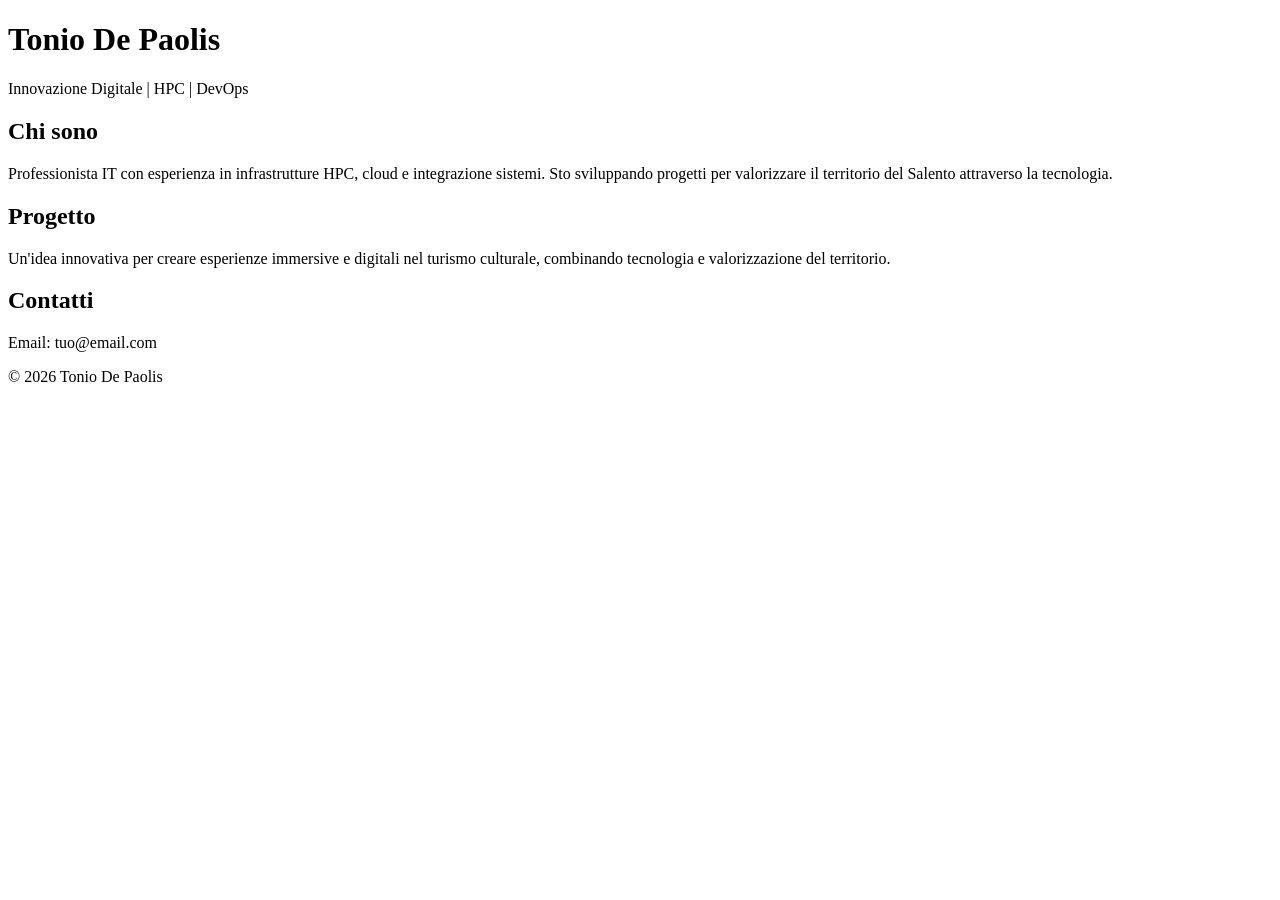
==== index.html @ d79c3e30 "Create index.html" ====
<!DOCTYPE html>
<html lang="it">
<head>
  <meta charset="UTF-8">
  <meta name="viewport" content="width=device-width, initial-scale=1.0">
  <title>Tonio De Paolis - Innovazione Digitale</title>
  <link rel="stylesheet" href="style.css">
</head>
<body>

<header>
  <h1>Tonio De Paolis</h1>
  <p>Innovazione Digitale | HPC | DevOps</p>
</header>

<section id="about">
  <h2>Chi sono</h2>
  <p>
    Professionista IT con esperienza in infrastrutture HPC, cloud e integrazione sistemi.
    Sto sviluppando progetti per valorizzare il territorio del Salento attraverso la tecnologia.
  </p>
</section>

<section id="project">
  <h2>Progetto</h2>
  <p>
    Un'idea innovativa per creare esperienze immersive e digitali nel turismo culturale,
    combinando tecnologia e valorizzazione del territorio.
  </p>
</section>

<section id="contact">
  <h2>Contatti</h2>
  <p>Email: tuo@email.com</p>
</section>

<footer>
  <p>© 2026 Tonio De Paolis</p>
</footer>

</body>
</html>
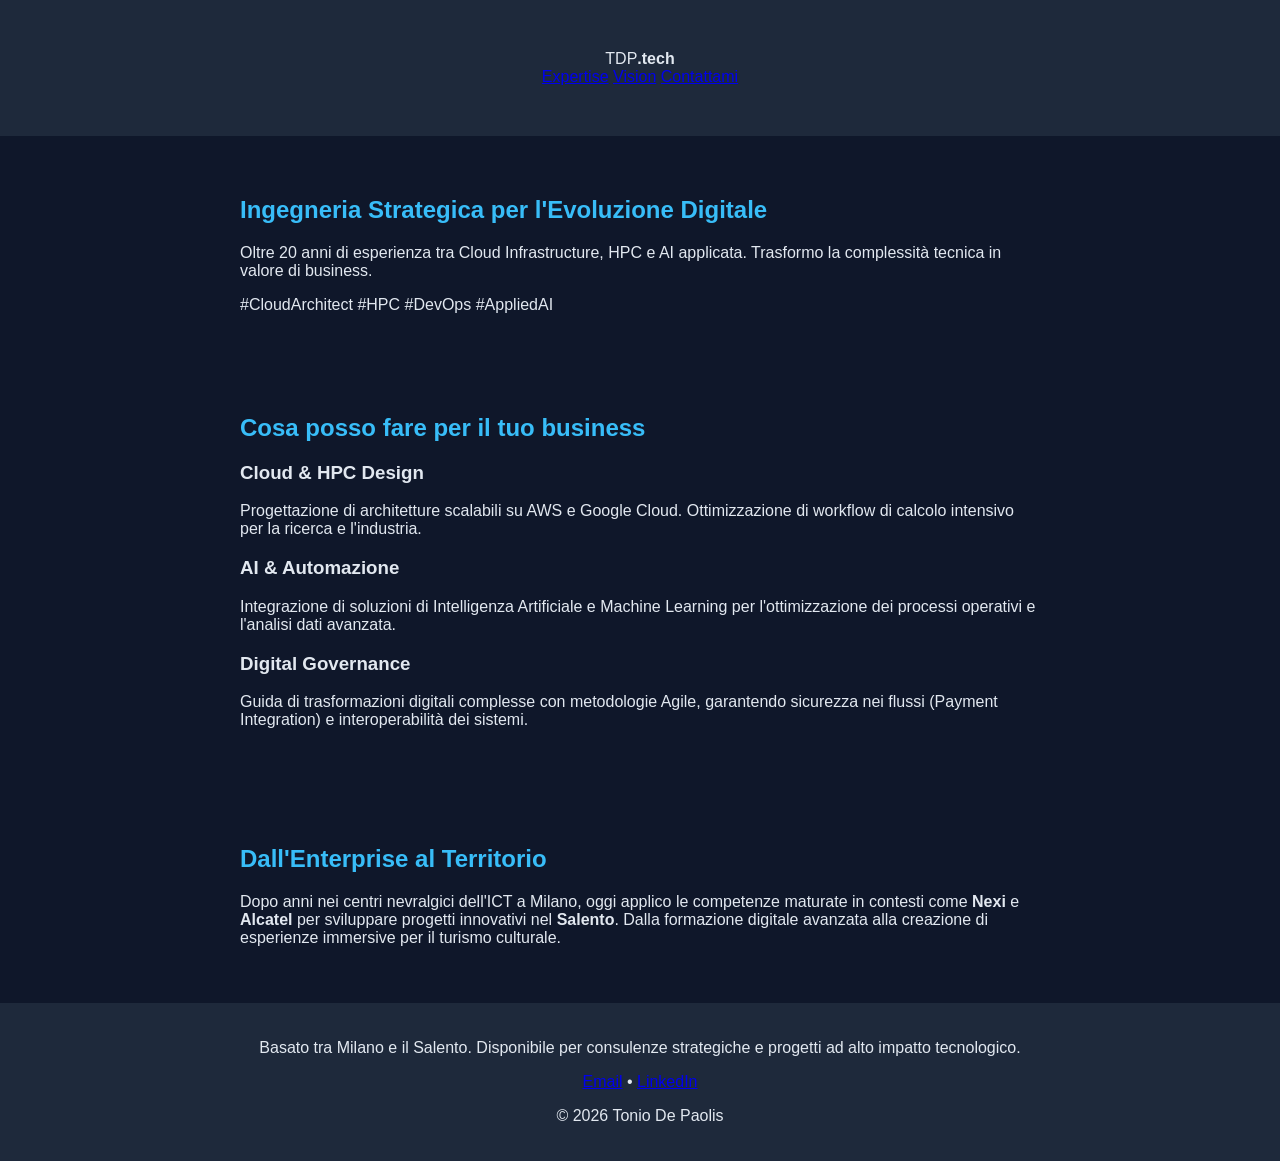
==== commit 01d769be: "Update index.html" ====
--- a/index.html
+++ b/index.html
@@ -3,39 +3,72 @@
 <head>
   <meta charset="UTF-8">
   <meta name="viewport" content="width=device-width, initial-scale=1.0">
-  <title>Tonio De Paolis - Innovazione Digitale</title>
+  <title>Tonio De Paolis | Strategic IT Engineer</title>
+  <link href="https://fonts.googleapis.com/css2?family=Plus+Jakarta+Sans:wght@300;400;700&display=swap" rel="stylesheet">
   <link rel="stylesheet" href="style.css">
 </head>
 <body>
 
-<header>
-  <h1>Tonio De Paolis</h1>
-  <p>Innovazione Digitale | HPC | DevOps</p>
+<header class="navbar">
+  <div class="container">
+    <span class="logo">TDP<strong>.tech</strong></span>
+    <nav>
+      <a href="#expertise">Expertise</a>
+      <a href="#progetti">Vision</a>
+      <a href="#contatti" class="btn-small">Contattami</a>
+    </nav>
+  </div>
 </header>
 
-<section id="about">
-  <h2>Chi sono</h2>
-  <p>
-    Professionista IT con esperienza in infrastrutture HPC, cloud e integrazione sistemi.
-    Sto sviluppando progetti per valorizzare il territorio del Salento attraverso la tecnologia.
-  </p>
+<section class="hero">
+  <div class="container">
+    <h1>Ingegneria Strategica per l'Evoluzione Digitale</h1>
+    <p class="lead">Oltre 20 anni di esperienza tra Cloud Infrastructure, HPC e AI applicata. Trasformo la complessità tecnica in valore di business.</p>
+    <div class="hero-tags">
+      <span>#CloudArchitect</span> <span>#HPC</span> <span>#DevOps</span> <span>#AppliedAI</span>
+    </div>
+  </div>
 </section>
 
-<section id="project">
-  <h2>Progetto</h2>
-  <p>
-    Un'idea innovativa per creare esperienze immersive e digitali nel turismo culturale,
-    combinando tecnologia e valorizzazione del territorio.
-  </p>
-</section>
+<main class="container">
+  
+  <section id="expertise" class="section">
+    <h2 class="section-title">Cosa posso fare per il tuo business</h2>
+    <div class="grid">
+      <div class="card">
+        <h3>Cloud & HPC Design</h3>
+        <p>Progettazione di architetture scalabili su AWS e Google Cloud. Ottimizzazione di workflow di calcolo intensivo per la ricerca e l'industria.</p>
+      </div>
+      <div class="card">
+        <h3>AI & Automazione</h3>
+        <p>Integrazione di soluzioni di Intelligenza Artificiale e Machine Learning per l'ottimizzazione dei processi operativi e l'analisi dati avanzata.</p>
+      </div>
+      <div class="card">
+        <h3>Digital Governance</h3>
+        <p>Guida di trasformazioni digitali complesse con metodologie Agile, garantendo sicurezza nei flussi (Payment Integration) e interoperabilità dei sistemi.</p>
+      </div>
+    </div>
+  </section>
 
-<section id="contact">
-  <h2>Contatti</h2>
-  <p>Email: tuo@email.com</p>
-</section>
+  <section id="progetti" class="vision-box">
+    <h2>Dall'Enterprise al Territorio</h2>
+    <p>
+      Dopo anni nei centri nevralgici dell'ICT a Milano, oggi applico le competenze maturate in contesti come <strong>Nexi</strong> e <strong>Alcatel</strong> per sviluppare progetti innovativi nel <strong>Salento</strong>. 
+      Dalla formazione digitale avanzata alla creazione di esperienze immersive per il turismo culturale.
+    </p>
+  </section>
 
-<footer>
-  <p>© 2026 Tonio De Paolis</p>
+</main>
+
+<footer id="contatti">
+  <div class="container">
+    <p>Basato tra Milano e il Salento. Disponibile per consulenze strategiche e progetti ad alto impatto tecnologico.</p>
+    <div class="social-links">
+      <a href="mailto:depaolistonio@gmail.com">Email</a> • 
+      <a href="#">LinkedIn</a>
+    </div>
+    <p class="copyright">© 2026 Tonio De Paolis</p>
+  </div>
 </footer>
 
 </body>
--- a/style.css
+++ b/style.css
@@ -0,0 +1,28 @@
+body {
+  font-family: Arial, sans-serif;
+  margin: 0;
+  background: #0f172a;
+  color: #e2e8f0;
+}
+
+header {
+  text-align: center;
+  padding: 50px;
+  background: #1e293b;
+}
+
+section {
+  padding: 40px;
+  max-width: 800px;
+  margin: auto;
+}
+
+h1, h2 {
+  color: #38bdf8;
+}
+
+footer {
+  text-align: center;
+  padding: 20px;
+  background: #1e293b;
+}
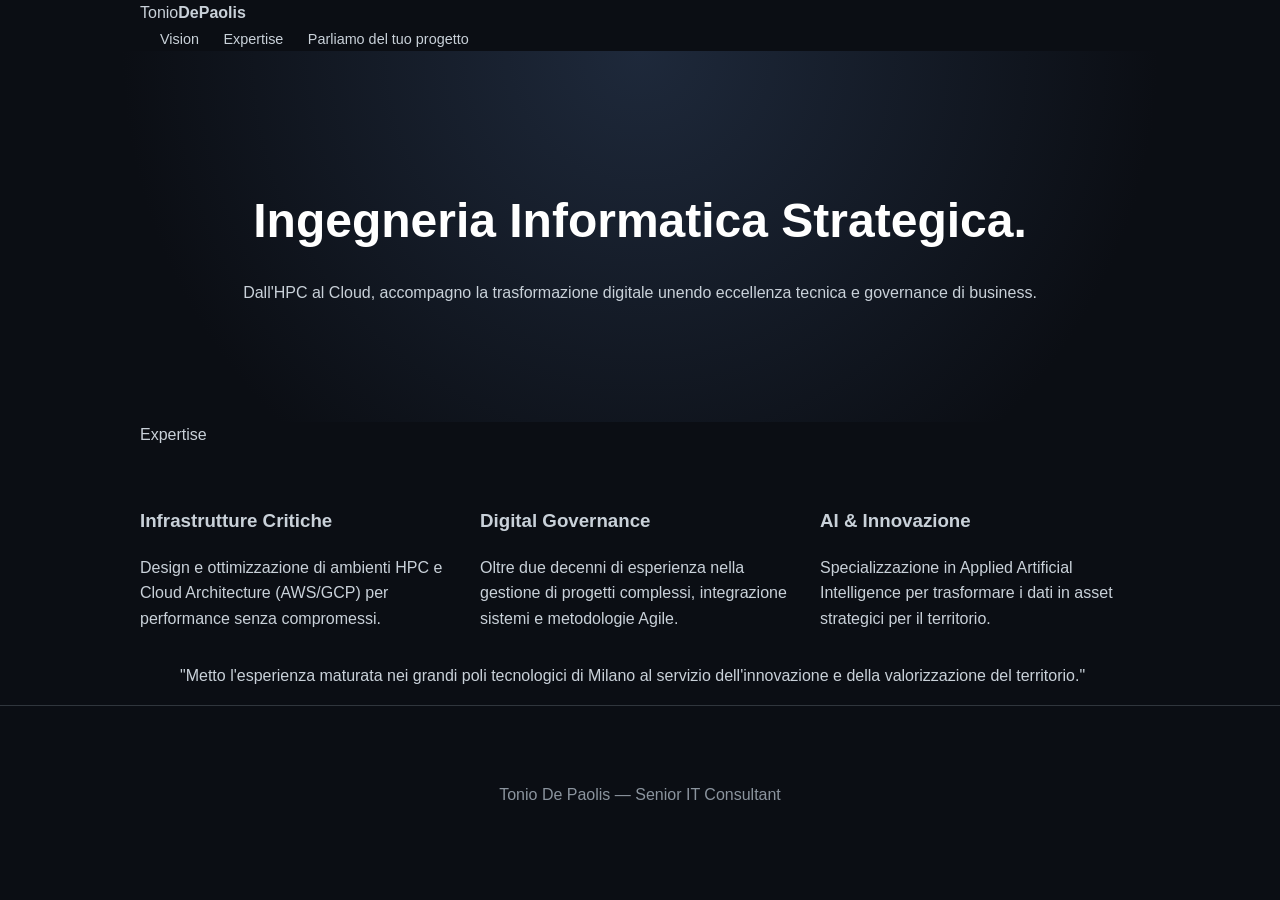
==== commit 0db32576: "Update index.html" ====
--- a/index.html
+++ b/index.html
@@ -3,71 +3,60 @@
 <head>
   <meta charset="UTF-8">
   <meta name="viewport" content="width=device-width, initial-scale=1.0">
-  <title>Tonio De Paolis | Strategic IT Engineer</title>
-  <link href="https://fonts.googleapis.com/css2?family=Plus+Jakarta+Sans:wght@300;400;700&display=swap" rel="stylesheet">
+  <title>Tonio De Paolis | Digital Transformation & HPC</title>
+  <link href="https://fonts.googleapis.com/css2?family=Inter:wght@300;500;700&display=swap" rel="stylesheet">
   <link rel="stylesheet" href="style.css">
 </head>
 <body>
 
-<header class="navbar">
+<nav>
+  <div class="container nav-content">
+    <span class="brand">Tonio<strong>DePaolis</strong></span>
+    <div class="links">
+      <a href="#vision">Vision</a>
+      <a href="#expertise">Expertise</a>
+      <a href="mailto:depaolistonio@gmail.com" class="cta">Parliamo del tuo progetto</a>
+    </div>
+  </div>
+</nav>
+
+<header class="hero">
   <div class="container">
-    <span class="logo">TDP<strong>.tech</strong></span>
-    <nav>
-      <a href="#expertise">Expertise</a>
-      <a href="#progetti">Vision</a>
-      <a href="#contatti" class="btn-small">Contattami</a>
-    </nav>
+    <h1>Ingegneria Informatica Strategica.</h1>
+    <p class="subtitle">Dall'HPC al Cloud, accompagno la trasformazione digitale unendo eccellenza tecnica e governance di business.</p>
   </div>
 </header>
 
-<section class="hero">
-  <div class="container">
-    <h1>Ingegneria Strategica per l'Evoluzione Digitale</h1>
-    <p class="lead">Oltre 20 anni di esperienza tra Cloud Infrastructure, HPC e AI applicata. Trasformo la complessità tecnica in valore di business.</p>
-    <div class="hero-tags">
-      <span>#CloudArchitect</span> <span>#HPC</span> <span>#DevOps</span> <span>#AppliedAI</span>
+<section id="expertise" class="container">
+  <div class="section-label">Expertise</div>
+  <div class="grid">
+    <div class="feature">
+      <h3>Infrastrutture Critiche</h3>
+      <p>Design e ottimizzazione di ambienti HPC e Cloud Architecture (AWS/GCP) per performance senza compromessi.</p>
+    </div>
+    <div class="feature">
+      <h3>Digital Governance</h3>
+      <p>Oltre due decenni di esperienza nella gestione di progetti complessi, integrazione sistemi e metodologie Agile.</p>
+    </div>
+    <div class="feature">
+      <h3>AI & Innovazione</h3>
+      <p>Specializzazione in Applied Artificial Intelligence per trasformare i dati in asset strategici per il territorio.</p>
     </div>
   </div>
 </section>
 
-<main class="container">
-  
-  <section id="expertise" class="section">
-    <h2 class="section-title">Cosa posso fare per il tuo business</h2>
-    <div class="grid">
-      <div class="card">
-        <h3>Cloud & HPC Design</h3>
-        <p>Progettazione di architetture scalabili su AWS e Google Cloud. Ottimizzazione di workflow di calcolo intensivo per la ricerca e l'industria.</p>
-      </div>
-      <div class="card">
-        <h3>AI & Automazione</h3>
-        <p>Integrazione di soluzioni di Intelligenza Artificiale e Machine Learning per l'ottimizzazione dei processi operativi e l'analisi dati avanzata.</p>
-      </div>
-      <div class="card">
-        <h3>Digital Governance</h3>
-        <p>Guida di trasformazioni digitali complesse con metodologie Agile, garantendo sicurezza nei flussi (Payment Integration) e interoperabilità dei sistemi.</p>
-      </div>
-    </div>
-  </section>
+<section class="quote">
+  <div class="container">
+    <blockquote>
+      "Metto l'esperienza maturata nei grandi poli tecnologici di Milano al servizio dell'innovazione e della valorizzazione del territorio."
+    </blockquote>
+  </div>
+</section>
 
-  <section id="progetti" class="vision-box">
-    <h2>Dall'Enterprise al Territorio</h2>
-    <p>
-      Dopo anni nei centri nevralgici dell'ICT a Milano, oggi applico le competenze maturate in contesti come <strong>Nexi</strong> e <strong>Alcatel</strong> per sviluppare progetti innovativi nel <strong>Salento</strong>. 
-      Dalla formazione digitale avanzata alla creazione di esperienze immersive per il turismo culturale.
-    </p>
-  </section>
-
-</main>
-
-<footer id="contatti">
+<footer>
   <div class="container">
-    <p>Basato tra Milano e il Salento. Disponibile per consulenze strategiche e progetti ad alto impatto tecnologico.</p>
-    <div class="social-links">
-      <a href="mailto:depaolistonio@gmail.com">Email</a> • 
-      <a href="#">LinkedIn</a>
-    </div>
-    <p class="copyright">© 2026 Tonio De Paolis</p>
+    <p>Tonio De Paolis — Senior IT Consultant</p>
+<!--    <p class="contact-info">Milano / Salento • depaolistonio@gmail.com • +39 339 3956542</p> -–>
   </div>
 </footer>
 
--- a/style.css
+++ b/style.css
@@ -1,28 +1,41 @@
-body {
-  font-family: Arial, sans-serif;
-  margin: 0;
-  background: #0f172a;
-  color: #e2e8f0;
+:root {
+  --bg: #0b0e14;
+  --surface: #161b22;
+  --primary: #58a6ff;
+  --text: #c9d1d9;
+  --text-dim: #8b949e;
 }
 
-header {
-  text-align: center;
-  padding: 50px;
-  background: #1e293b;
+body {
+  font-family: 'Plus Jakarta Sans', sans-serif;
+  background: var(--bg);
+  color: var(--text);
+  margin: 0;
+  line-height: 1.6;
 }
 
-section {
-  padding: 40px;
-  max-width: 800px;
-  margin: auto;
-}
+.container { max-width: 1000px; margin: 0 auto; padding: 0 20px; }
 
-h1, h2 {
-  color: #38bdf8;
-}
+/* Navbar */
+.navbar { padding: 20px 0; border-bottom: 1px solid #30363d; }
+.navbar .container { display: flex; justify-content: space-between; align-items: center; }
+.logo { font-size: 1.5rem; color: var(--primary); }
+nav a { color: var(--text); text-decoration: none; margin-left: 20px; font-size: 0.9rem; }
 
-footer {
-  text-align: center;
-  padding: 20px;
-  background: #1e293b;
-}
+/* Hero */
+.hero { padding: 100px 0; text-align: center; background: radial-gradient(circle at top, #1e293b 0%, var(--bg) 70%); }
+.hero h1 { font-size: 3rem; margin-bottom: 20px; color: #fff; }
+.lead { font-size: 1.25rem; color: var(--text-dim); max-width: 700px; margin: 0 auto 30px; }
+.hero-tags span { background: #23863633; color: #3fb950; padding: 5px 15px; border-radius: 20px; font-size: 0.8rem; margin: 5px; border: 1px solid #23863666; }
+
+/* Grid */
+.grid { display: grid; grid-template-columns: repeat(auto-fit, minmax(280px, 1fr)); gap: 20px; margin-top: 40px; }
+.card { background: var(--surface); padding: 30px; border-radius: 12px; border: 1px solid #30363d; transition: 0.3s; }
+.card:hover { border-color: var(--primary); transform: translateY(-5px); }
+.card h3 { color: var(--primary); margin-top: 0; }
+
+/* Vision Box */
+.vision-box { background: linear-gradient(135deg, #161b22 0%, #0d1117 100%); padding: 50px; border-radius: 12px; margin: 60px 0; border: 1px solid var(--primary); text-align: center; }
+
+footer { padding: 60px 0; text-align: center; border-top: 1px solid #30363d; color: var(--text-dim); }
+.btn-small { background: var(--primary); color: #000 !important; padding: 8px 16px; border-radius: 6px; font-weight: bold; }
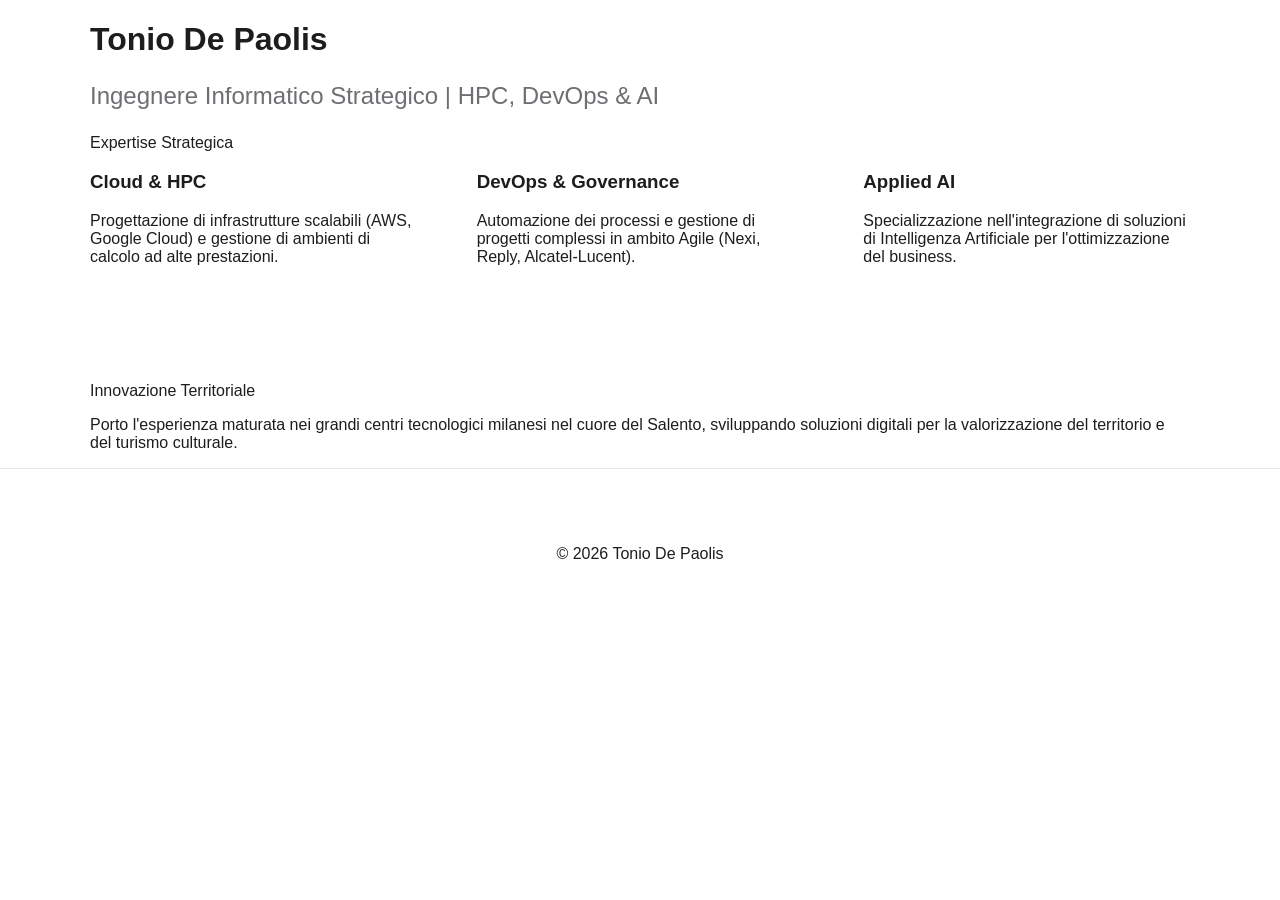
==== commit 3bde5720: "Update index.html" ====
--- a/index.html
+++ b/index.html
@@ -3,60 +3,51 @@
 <head>
   <meta charset="UTF-8">
   <meta name="viewport" content="width=device-width, initial-scale=1.0">
-  <title>Tonio De Paolis | Digital Transformation & HPC</title>
-  <link href="https://fonts.googleapis.com/css2?family=Inter:wght@300;500;700&display=swap" rel="stylesheet">
+  <title>Tonio De Paolis | Cloud & HPC Specialist</title>
   <link rel="stylesheet" href="style.css">
 </head>
 <body>
 
-<nav>
-  <div class="container nav-content">
-    <span class="brand">Tonio<strong>DePaolis</strong></span>
-    <div class="links">
-      <a href="#vision">Vision</a>
-      <a href="#expertise">Expertise</a>
-      <a href="mailto:depaolistonio@gmail.com" class="cta">Parliamo del tuo progetto</a>
-    </div>
-  </div>
-</nav>
-
-<header class="hero">
+<header>
   <div class="container">
-    <h1>Ingegneria Informatica Strategica.</h1>
-    <p class="subtitle">Dall'HPC al Cloud, accompagno la trasformazione digitale unendo eccellenza tecnica e governance di business.</p>
+    <h1>Tonio De Paolis</h1>
+    <p class="subtitle">Ingegnere Informatico Strategico | HPC, DevOps & AI</p>
   </div>
 </header>
 
-<section id="expertise" class="container">
-  <div class="section-label">Expertise</div>
-  <div class="grid">
-    <div class="feature">
-      <h3>Infrastrutture Critiche</h3>
-      <p>Design e ottimizzazione di ambienti HPC e Cloud Architecture (AWS/GCP) per performance senza compromessi.</p>
+<main class="container">
+  
+  <section id="expertise">
+    <div class="section-title">Expertise Strategica</div>
+    <div class="grid">
+      <div class="card">
+        <h3>Cloud & HPC</h3>
+        <p>Progettazione di infrastrutture scalabili (AWS, Google Cloud) e gestione di ambienti di calcolo ad alte prestazioni.</p>
+      </div>
+      <div class="card">
+        <h3>DevOps & Governance</h3>
+        <p>Automazione dei processi e gestione di progetti complessi in ambito Agile (Nexi, Reply, Alcatel-Lucent).</p>
+      </div>
+      <div class="card">
+        <h3>Applied AI</h3>
+        <p>Specializzazione nell'integrazione di soluzioni di Intelligenza Artificiale per l'ottimizzazione del business.</p>
+      </div>
     </div>
-    <div class="feature">
-      <h3>Digital Governance</h3>
-      <p>Oltre due decenni di esperienza nella gestione di progetti complessi, integrazione sistemi e metodologie Agile.</p>
+  </section>
+
+  <section id="vision">
+    <div class="highlight-box">
+      <div class="section-title" style="margin-bottom: 15px;">Innovazione Territoriale</div>
+      <p>Porto l'esperienza maturata nei grandi centri tecnologici milanesi nel cuore del Salento, sviluppando soluzioni digitali per la valorizzazione del territorio e del turismo culturale.</p>
     </div>
-    <div class="feature">
-      <h3>AI & Innovazione</h3>
-      <p>Specializzazione in Applied Artificial Intelligence per trasformare i dati in asset strategici per il territorio.</p>
-    </div>
-  </div>
-</section>
+  </section>
 
-<section class="quote">
-  <div class="container">
-    <blockquote>
-      "Metto l'esperienza maturata nei grandi poli tecnologici di Milano al servizio dell'innovazione e della valorizzazione del territorio."
-    </blockquote>
-  </div>
-</section>
+</main>
 
 <footer>
   <div class="container">
-    <p>Tonio De Paolis — Senior IT Consultant</p>
-<!--    <p class="contact-info">Milano / Salento • depaolistonio@gmail.com • +39 339 3956542</p> -–>
+    <!-- <p>Milano / Salento | <a href="mailto:depaolistonio@gmail.com">depaolistonio@gmail.com</a></p> -->
+    <p>© 2026 Tonio De Paolis</p>
   </div>
 </footer>
 
--- a/style.css
+++ b/style.css
@@ -1,41 +1,44 @@
 :root {
-  --bg: #0b0e14;
-  --surface: #161b22;
-  --primary: #58a6ff;
-  --text: #c9d1d9;
-  --text-dim: #8b949e;
+  --main-text: #1d1d1f;
+  --secondary-text: #6e6e73;
+  --accent: #0066cc;
+  --bg: #ffffff;
+  --section-bg: #f5f5f7;
 }
 
 body {
-  font-family: 'Plus Jakarta Sans', sans-serif;
+  font-family: 'Inter', sans-serif;
+  margin: 0;
+  color: var(--main-text);
   background: var(--bg);
-  color: var(--text);
-  margin: 0;
-  line-height: 1.6;
+  -webkit-font-smoothing: antialiased;
 }
 
-.container { max-width: 1000px; margin: 0 auto; padding: 0 20px; }
+.container { max-width: 1100px; margin: 0 auto; padding: 0 20px; }
 
-/* Navbar */
-.navbar { padding: 20px 0; border-bottom: 1px solid #30363d; }
-.navbar .container { display: flex; justify-content: space-between; align-items: center; }
-.logo { font-size: 1.5rem; color: var(--primary); }
-nav a { color: var(--text); text-decoration: none; margin-left: 20px; font-size: 0.9rem; }
+nav { padding: 30px 0; border-bottom: 1px solid #e5e5e5; }
+.nav-content { display: flex; justify-content: space-between; align-items: center; }
+.brand { font-size: 1.2rem; letter-spacing: -0.5px; }
+.links a { text-decoration: none; color: var(--secondary-text); margin-left: 30px; font-size: 0.9rem; transition: 0.3s; }
+.links a:hover { color: var(--accent); }
+.cta { color: var(--accent) !important; font-weight: 600; }
 
-/* Hero */
-.hero { padding: 100px 0; text-align: center; background: radial-gradient(circle at top, #1e293b 0%, var(--bg) 70%); }
-.hero h1 { font-size: 3rem; margin-bottom: 20px; color: #fff; }
-.lead { font-size: 1.25rem; color: var(--text-dim); max-width: 700px; margin: 0 auto 30px; }
-.hero-tags span { background: #23863633; color: #3fb950; padding: 5px 15px; border-radius: 20px; font-size: 0.8rem; margin: 5px; border: 1px solid #23863666; }
+.hero { padding: 120px 0 80px; text-align: left; }
+.hero h1 { font-size: 4rem; font-weight: 700; letter-spacing: -2px; line-height: 1.1; margin-bottom: 20px; }
+.subtitle { font-size: 1.5rem; color: var(--secondary-text); max-width: 700px; font-weight: 300; }
 
-/* Grid */
-.grid { display: grid; grid-template-columns: repeat(auto-fit, minmax(280px, 1fr)); gap: 20px; margin-top: 40px; }
-.card { background: var(--surface); padding: 30px; border-radius: 12px; border: 1px solid #30363d; transition: 0.3s; }
-.card:hover { border-color: var(--primary); transform: translateY(-5px); }
-.card h3 { color: var(--primary); margin-top: 0; }
+.section-label { font-weight: 600; color: var(--accent); text-transform: uppercase; font-size: 0.8rem; margin-bottom: 40px; }
 
-/* Vision Box */
-.vision-box { background: linear-gradient(135deg, #161b22 0%, #0d1117 100%); padding: 50px; border-radius: 12px; margin: 60px 0; border: 1px solid var(--primary); text-align: center; }
+.grid { display: grid; grid-template-columns: repeat(auto-fit, minmax(300px, 1fr)); gap: 60px; padding-bottom: 100px; }
+.feature h3 { font-size: 1.5rem; margin-bottom: 15px; }
+.feature p { color: var(--secondary-text); line-height: 1.6; font-size: 1.1rem; }
 
-footer { padding: 60px 0; text-align: center; border-top: 1px solid #30363d; color: var(--text-dim); }
-.btn-small { background: var(--primary); color: #000 !important; padding: 8px 16px; border-radius: 6px; font-weight: bold; }
+.quote { background: var(--section-bg); padding: 100px 0; text-align: center; }
+blockquote { font-size: 2rem; font-weight: 300; font-style: italic; color: var(--main-text); max-width: 800px; margin: 0 auto; border: none; }
+
+footer { padding: 60px 0; border-top: 1px solid #e5e5e5; text-align: center; }
+.contact-info { color: var(--secondary-text); font-size: 0.9rem; margin-top: 10px; }
+
+@media (max-width: 768px) {
+  .hero h1 { font-size: 2.5rem; }
+}
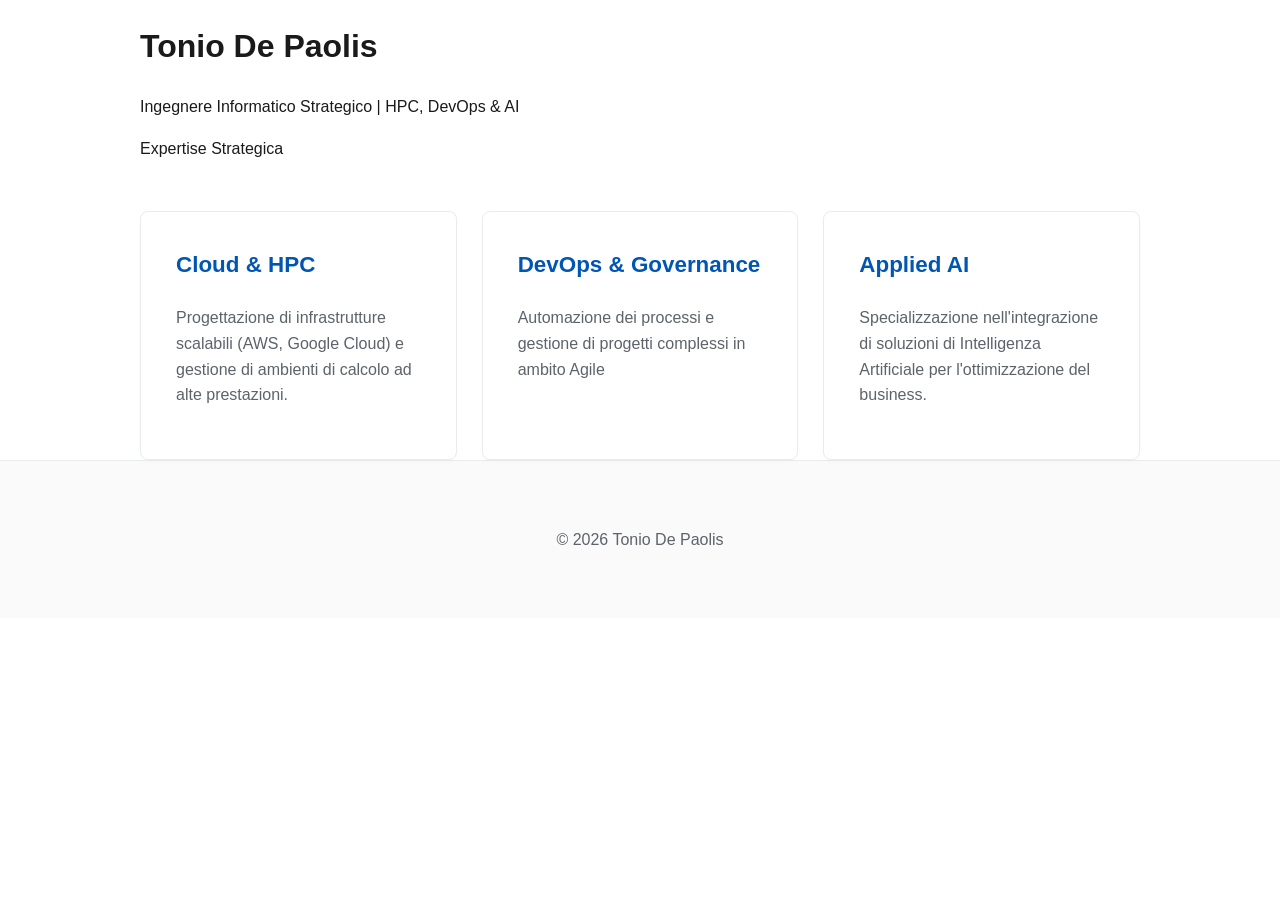
==== commit ea1db4c0: "Update index.html" ====
--- a/index.html
+++ b/index.html
@@ -26,7 +26,7 @@
       </div>
       <div class="card">
         <h3>DevOps & Governance</h3>
-        <p>Automazione dei processi e gestione di progetti complessi in ambito Agile (Nexi, Reply, Alcatel-Lucent).</p>
+        <p>Automazione dei processi e gestione di progetti complessi in ambito Agile</p>
       </div>
       <div class="card">
         <h3>Applied AI</h3>
@@ -35,12 +35,6 @@
     </div>
   </section>
 
-  <section id="vision">
-    <div class="highlight-box">
-      <div class="section-title" style="margin-bottom: 15px;">Innovazione Territoriale</div>
-      <p>Porto l'esperienza maturata nei grandi centri tecnologici milanesi nel cuore del Salento, sviluppando soluzioni digitali per la valorizzazione del territorio e del turismo culturale.</p>
-    </div>
-  </section>
 
 </main>
 
@@ -53,3 +47,6 @@
 
 </body>
 </html>
+
+</body>
+</html>
--- a/style.css
+++ b/style.css
@@ -1,44 +1,101 @@
 :root {
-  --main-text: #1d1d1f;
-  --secondary-text: #6e6e73;
-  --accent: #0066cc;
-  --bg: #ffffff;
-  --section-bg: #f5f5f7;
+  /* Nuova palette: Professionale, Chiara, Istituzionale */
+  --bg: #ffffff;           /* Bianco puro */
+  --surface: #f8f9fa;      /* Grigio chiarissimo per le card */
+  --primary: #0056b3;      /* Blu corporate (più serio del celeste) */
+  --text: #1a1a1a;         /* Quasi nero per massima leggibilità */
+  --text-dim: #5c636a;     /* Grigio per i sottotitoli */
+  --border: #e9ecef;       /* Bordi delicati */
 }
 
 body {
-  font-family: 'Inter', sans-serif;
+  font-family: 'Inter', -apple-system, sans-serif;
+  background: var(--bg);
+  color: var(--text);
   margin: 0;
-  color: var(--main-text);
-  background: var(--bg);
-  -webkit-font-smoothing: antialiased;
+  line-height: 1.6;
 }
 
-.container { max-width: 1100px; margin: 0 auto; padding: 0 20px; }
+.container { max-width: 1000px; margin: 0 auto; padding: 0 20px; }
 
-nav { padding: 30px 0; border-bottom: 1px solid #e5e5e5; }
-.nav-content { display: flex; justify-content: space-between; align-items: center; }
-.brand { font-size: 1.2rem; letter-spacing: -0.5px; }
-.links a { text-decoration: none; color: var(--secondary-text); margin-left: 30px; font-size: 0.9rem; transition: 0.3s; }
-.links a:hover { color: var(--accent); }
-.cta { color: var(--accent) !important; font-weight: 600; }
+/* Navbar */
+.navbar { 
+  padding: 20px 0; 
+  border-bottom: 1px solid var(--border); 
+  background: white;
+}
+.navbar .container { display: flex; justify-content: space-between; align-items: center; }
+.logo { font-size: 1.3rem; color: var(--text); font-weight: 700; }
+.logo strong { color: var(--primary); }
+nav a { color: var(--text-dim); text-decoration: none; margin-left: 20px; font-size: 0.95rem; font-weight: 500; }
+nav a:hover { color: var(--primary); }
 
-.hero { padding: 120px 0 80px; text-align: left; }
-.hero h1 { font-size: 4rem; font-weight: 700; letter-spacing: -2px; line-height: 1.1; margin-bottom: 20px; }
-.subtitle { font-size: 1.5rem; color: var(--secondary-text); max-width: 700px; font-weight: 300; }
+/* Hero - Pulito e centrato */
+.hero { 
+  padding: 100px 0; 
+  text-align: center; 
+  background: #fdfdfd; 
+  border-bottom: 1px solid var(--border);
+}
+.hero h1 { font-size: 3.2rem; margin-bottom: 20px; color: var(--text); letter-spacing: -1px; }
+.lead { font-size: 1.3rem; color: var(--text-dim); max-width: 750px; margin: 0 auto 30px; font-weight: 300; }
 
-.section-label { font-weight: 600; color: var(--accent); text-transform: uppercase; font-size: 0.8rem; margin-bottom: 40px; }
+/* Tag tecnici - Colori più sobri */
+.hero-tags span { 
+  background: #e7f1ff; 
+  color: var(--primary); 
+  padding: 6px 16px; 
+  border-radius: 4px; 
+  font-size: 0.85rem; 
+  margin: 5px; 
+  border: 1px solid #cfe2ff;
+  font-weight: 600;
+}
 
-.grid { display: grid; grid-template-columns: repeat(auto-fit, minmax(300px, 1fr)); gap: 60px; padding-bottom: 100px; }
-.feature h3 { font-size: 1.5rem; margin-bottom: 15px; }
-.feature p { color: var(--secondary-text); line-height: 1.6; font-size: 1.1rem; }
+/* Grid & Cards - Stile "Clean White" */
+.grid { display: grid; grid-template-columns: repeat(auto-fit, minmax(280px, 1fr)); gap: 25px; margin-top: 50px; }
+.card { 
+  background: white; 
+  padding: 35px; 
+  border-radius: 8px; 
+  border: 1px solid var(--border); 
+  box-shadow: 0 2px 4px rgba(0,0,0,0.02);
+  transition: all 0.3s ease; 
+}
+.card:hover { 
+  border-color: var(--primary); 
+  box-shadow: 0 10px 20px rgba(0,0,0,0.05);
+  transform: translateY(-5px); 
+}
+.card h3 { color: var(--primary); margin-top: 0; font-size: 1.4rem; }
+.card p { color: var(--text-dim); font-size: 1rem; }
 
-.quote { background: var(--section-bg); padding: 100px 0; text-align: center; }
-blockquote { font-size: 2rem; font-weight: 300; font-style: italic; color: var(--main-text); max-width: 800px; margin: 0 auto; border: none; }
+/* Vision Box - Un tocco di blu leggero per staccare */
+.vision-box { 
+  background: #f1f7ff; 
+  padding: 60px; 
+  border-radius: 12px; 
+  margin: 80px 0; 
+  border: 1px solid #deebff; 
+  text-align: center; 
+}
+.vision-box h2 { margin-top: 0; color: var(--text); }
+.vision-box p { font-size: 1.15rem; color: var(--text-dim); }
 
-footer { padding: 60px 0; border-top: 1px solid #e5e5e5; text-align: center; }
-.contact-info { color: var(--secondary-text); font-size: 0.9rem; margin-top: 10px; }
+footer { 
+  padding: 50px 0; 
+  text-align: center; 
+  border-top: 1px solid var(--border); 
+  color: var(--text-dim);
+  background: #fafafa;
+}
 
-@media (max-width: 768px) {
-  .hero h1 { font-size: 2.5rem; }
+.btn-small { 
+  background: var(--primary); 
+  color: #fff !important; 
+  padding: 10px 20px; 
+  border-radius: 4px; 
+  font-weight: 600; 
+  transition: 0.2s;
 }
+.btn-small:hover { background: #004494; }
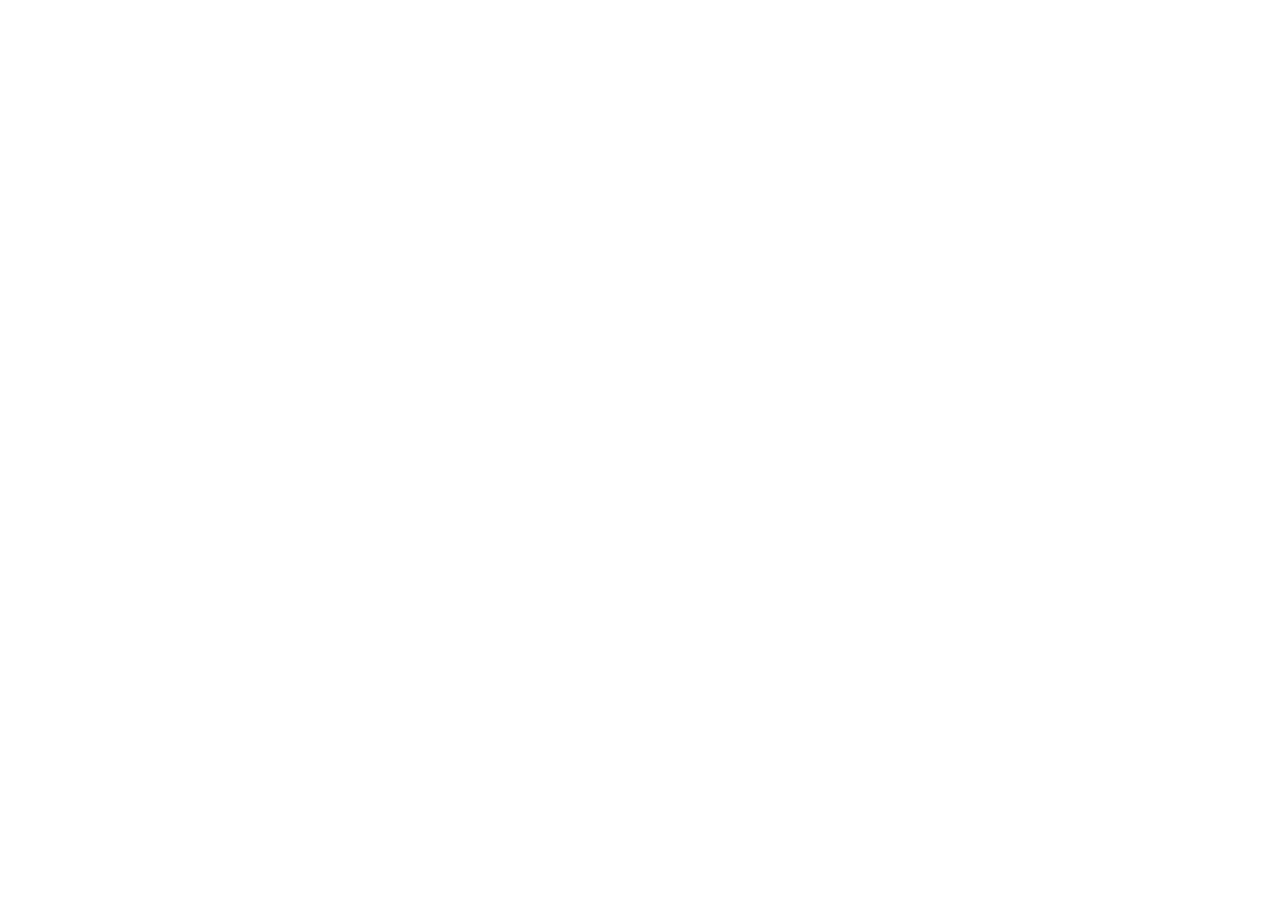
==== commit d6ee8f21: "Update index.html" ====
--- a/index.html
+++ b/index.html
@@ -1,52 +1,14 @@
 <!DOCTYPE html>
-<html lang="it">
+<html>
 <head>
-  <meta charset="UTF-8">
-  <meta name="viewport" content="width=device-width, initial-scale=1.0">
-  <title>Tonio De Paolis | Cloud & HPC Specialist</title>
-  <link rel="stylesheet" href="style.css">
+    <meta charset="UTF-8">
+    <title>Redirecting to Tonio De Paolis Portfolio</title>
+    <!-- Redirect immediato per gli utenti -->
+    <meta http-equiv="refresh" content="0; url=https://ai-tonio.onrender.com/">
+    <!-- Link canonico per dire a Google: "Il sito vero è quello su Render" -->
+    <link rel="canonical" href="https://ai-tonio.onrender.com/" />
 </head>
 <body>
-
-<header>
-  <div class="container">
-    <h1>Tonio De Paolis</h1>
-    <p class="subtitle">Ingegnere Informatico Strategico | HPC, DevOps & AI</p>
-  </div>
-</header>
-
-<main class="container">
-  
-  <section id="expertise">
-    <div class="section-title">Expertise Strategica</div>
-    <div class="grid">
-      <div class="card">
-        <h3>Cloud & HPC</h3>
-        <p>Progettazione di infrastrutture scalabili (AWS, Google Cloud) e gestione di ambienti di calcolo ad alte prestazioni.</p>
-      </div>
-      <div class="card">
-        <h3>DevOps & Governance</h3>
-        <p>Automazione dei processi e gestione di progetti complessi in ambito Agile</p>
-      </div>
-      <div class="card">
-        <h3>Applied AI</h3>
-        <p>Specializzazione nell'integrazione di soluzioni di Intelligenza Artificiale per l'ottimizzazione del business.</p>
-      </div>
-    </div>
-  </section>
-
-
-</main>
-
-<footer>
-  <div class="container">
-    <!-- <p>Milano / Salento | <a href="mailto:depaolistonio@gmail.com">depaolistonio@gmail.com</a></p> -->
-    <p>© 2026 Tonio De Paolis</p>
-  </div>
-</footer>
-
+    <p>Redirecting to my professional portfolio... <a href="https://ai-tonio.onrender.com/">Click here if not redirected</a>.</p>
 </body>
 </html>
-
-</body>
-</html>
